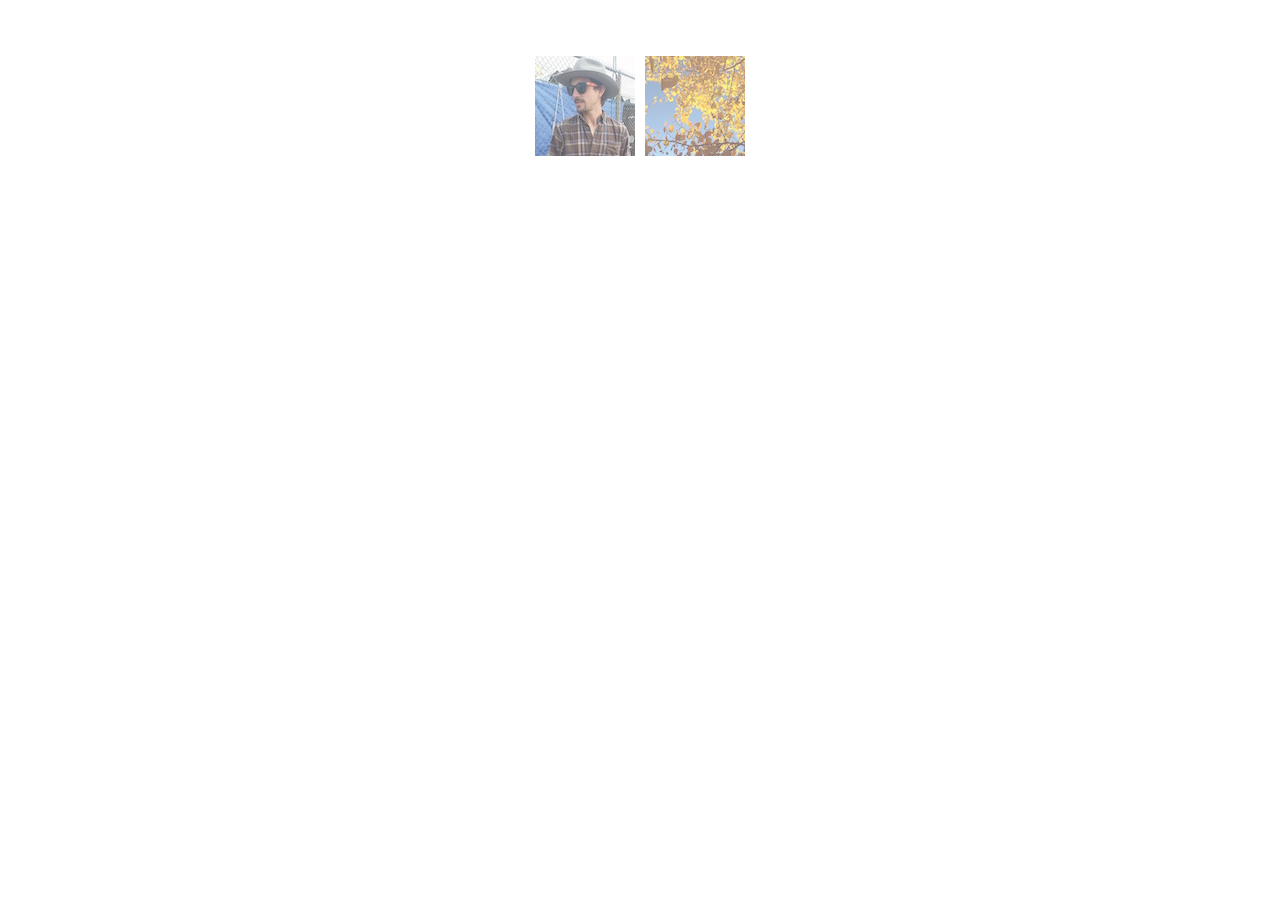
==== asherkhb.com/index.html @ bf8c480e "Initial commit, legacy website" ====
<!DOCTYPE html>
<html>
<head lang="en">
    <meta charset="UTF-8">
    <meta name="viewport" content="width=device-width, initial-scale=1.0, maximum-scale=1.0">
    <title>asherkhb.com</title>
    <link rel="stylesheet" type="text/css" href="stylesheet.css">
</head>

<body>
    <script src="js/jquery.min.js"></script>

    <script>
        $(document).ready(function(){

            // Introductory animation
            var startTiles = ['#block1', '#block2', '#block3', '#block4'];
            var startDelay = 400;
            var textContent = ['.txt'];
            var textDelay = 400;
            var socialLinks = ['#fb', '#gp', '#li', '#gh'];
            var socialDelay = 85;

            startTiles.forEach(function(tile, i1) {
                $(tile).delay(i1 * startDelay).fadeTo(startDelay, 0.7, "swing");
            });

            textContent.forEach(function(entry, i2) {
                $(entry).delay(startTiles.length * startDelay).delay(i2 * textDelay).fadeTo(textDelay, 1, "swing");
            });

            socialLinks.forEach(function(link, i3) {
                $(link).delay((startTiles.length * startDelay) + (textContent.length * textDelay)).delay(i3 * socialDelay).fadeTo(socialDelay, 0.7, "swing");
            });

            // Add hover animation between 0.7 and 1 opacity.
            var hoverable = [$("#block1"), $("#block2"), $("#block3"), $("#block4"),
                $("#fb"), $("#gp"), $("#li"), $("#gh")];
            $.each(hoverable, function(index, value) {
                $(value).hover(
                    function() {$(value).fadeTo(100, 1, "swing");},
                    function() {$(value).fadeTo(100, 0.7, "swing");})
            });

            // Add social hover animation between grey and network color.
            var socialHover = {"#fb":"#3b5998", "#gp":"#dd4b39", "#li":"#0077B5", "#gh": "black"};
            $.each(socialHover, function(key, value) {
                $(key).hover(
                    function() {$(key).css("fill", value);},
                    function() {$(key).css("fill", "#666666");}
                )
            });
        });
    </script>

    <div class="start">
        <div>
            <img class="start_block" id="block1" src="img/rodeo.jpg" />
            <img class="start_block" id="block2" src="img/leaves.jpg" />
        </div>
        <div>
            <img class="start_block" id="block3" src="img/tie.jpg" />
            <img class="start_block" id="block4" src="img/sunset.jpg" />
        </div>
    </div>

    <div class="txt">
        <h1 id="name">Asher Baltzell</h1>
        <h2 id="about">biologist &#9900; data scientist &#9900; friend</h2>
    </div>

    <div class="social">
        <!-- Facebook Icon/Link -->
        <a href="https://www.facebook.com/baltzell">
            <svg id="fb" class="icon" xmlns="http://www.w3.org/2000/svg"
                 version="1.1" width="24" height="24" viewBox="0 0 24 24">
                <path d="M19,4V7H17A1,1 0 0,0 16,8V10H19V13H16V20H13V13H11V10H13V7.5C13,5.56 14.57,4 16.5,4M20,2H4A2,
                2 0 0,0 2,4V20A2,2 0 0,0 4,22H20A2,2 0 0,0 22,20V4C22,2.89 21.1,2 20,2Z"></path>
            </svg>
        </a>

        <!-- Google+ Icon/Link -->
        <a href="https://plus.google.com/+AsherHaugBaltzell/">
            <svg id="gp" class="icon" xmlns="http://www.w3.org/2000/svg"
                 version="1.1" width="24" height="24" viewBox="0 0 24 24">
                <path d="M19,12H17V14H16V12H14V11H16V9H17V11H19M9.07,19.2C6.27,19.2 5,17.64 5,16.18C5,15.73 5.14,
                14.59 6.5,13.8C7.25,13.33 8.33,13 9.62,12.89C9.43,12.64 9.28,12.34 9.28,11.9C9.28,11.75 9.3,11.59 9.34,
                11.44H8.95C7,11.44 5.8,9.89 5.8,8.39C5.8,6.66 7.09,4.8 9.91,4.8H14.13L13.79,5.14L13.08,5.85L13,
                5.91H12.3C12.71,6.33 13.2,7 13.2,8.07C13.2,9.47 12.46,10.16 11.64,10.8C11.5,10.92 11.22,11.18 11.22,
                11.5C11.22,11.82 11.46,12 11.61,12.14C11.74,12.25 11.9,12.36 12.08,12.5C12.89,13.05 14,13.83 14,15.36C14,
                17.13 12.71,19.2 9.07,19.2M20,2H4A2,2 0 0,0 2,4V20A2,2 0 0,0 4,22H20A2,2 0 0,0 22,20V4C22,2.89 21.1,2 20,
                2M10.57,13.81C10.46,13.8 10.38,13.8 10.25,13.8H10.23C9.97,13.8 9.08,13.85 8.41,14.07C7.77,14.31 7,14.79 7,
                15.77C7,16.85 8.04,18 9.96,18C11.5,18 12.4,17 12.4,16C12.4,15.25 11.94,14.79 10.57,13.81M11.2,8.87C11.2,
                7.85 10.57,5.85 9.12,5.85C8.5,5.85 7.8,6.29 7.8,7.5C7.8,8.7 8.42,10.45 9.77,10.45C9.83,10.45 11.2,
                10.44 11.2,8.87Z"></path>
            </svg>
        </a>

        <!-- LinkedIn Icon/Link -->
        <a href="https://www.linkedin.com/pub/asher-baltzell/a3/8ab/52a">
            <svg id="li" class="icon" xmlns="http://www.w3.org/2000/svg"
                 version="1.1" width="24" height="24" viewBox="0 0 24 24">
                <path d="M19,19H16V13.7A1.5,1.5 0 0,0 14.5,12.2A1.5,1.5 0 0,0 13,13.7V19H10V10H13V11.2C13.5,10.36 14.59,
                9.8 15.5,9.8A3.5,3.5 0 0,1 19,13.3M6.5,8.31C5.5,8.31 4.69,7.5 4.69,6.5A1.81,1.81 0 0,1 6.5,4.69C7.5,
                4.69 8.31,5.5 8.31,6.5A1.81,1.81 0 0,1 6.5,8.31M8,19H5V10H8M20,2H4C2.89,2 2,2.89 2,4V20A2,2 0 0,0 4,
                22H20A2,2 0 0,0 22,20V4C22,2.89 21.1,2 20,2Z"></path>
            </svg>
        </a>

        <!-- GitHub Icon/Link -->
        <a href="https://github.com/asherkhb">
            <svg id="gh" class="icon" xmlns="http://www.w3.org/2000/svg"
                 version="1.1" width="24" height="24" viewBox="0 0 24 24">
                <path d="M4,2H20A2,2 0 0,1 22,4V20A2,2 0 0,1 20,22H14.85C14.5,21.92 14.5,21.24 14.5,21V18.26C14.5,
                17.33 14.17,16.72 13.81,16.41C16.04,16.16 18.38,15.32 18.38,11.5C18.38,10.39 18,9.5 17.35,8.79C17.45,
                8.54 17.8,7.5 17.25,6.15C17.25,6.15 16.41,5.88 14.5,7.17C13.71,6.95 12.85,6.84 12,6.84C11.15,6.84 10.29,
                6.95 9.5,7.17C7.59,5.88 6.75,6.15 6.75,6.15C6.2,7.5 6.55,8.54 6.65,8.79C6,9.5 5.62,10.39 5.62,11.5C5.62,
                15.31 7.95,16.17 10.17,16.42C9.89,16.67 9.63,17.11 9.54,17.76C8.97,18 7.5,18.45 6.63,16.93C6.63,16.93 6.1,
                15.97 5.1,15.9C5.1,15.9 4.12,15.88 5,16.5C5,16.5 5.68,16.81 6.14,17.97C6.14,17.97 6.73,19.91 9.5,
                19.31V21C9.5,21.24 9.5,21.92 9.14,22H4A2,2 0 0,1 2,20V4A2,2 0 0,1 4,2Z"></path>
            </svg>
        </a>

    </div>
</body>
</html>
---- asherkhb.com/stylesheet.css ----
body {
    margin: 2%;
    padding: 2%;
}

/* Start Tile Styling */
.start {
    font-size: 0px;
    width: 220px;
    height: 220px;
    margin-left: auto;
    margin-right: auto;
    position: relative;
}

.start_block {
    width: 100px;
    height: 100px;
    position: relative;
    margin: 5px;
}

#block1 {
    display:none;
    float: left;
}

#block2 {
    display:none;
    float: right;
}

#block3 {
    display:none;
    float: right;
}

#block4 {
    display:none;
    float: left;
}

/* Text Styling */
.txt {
    display: none;
    font-family: sans-serif;
    text-align: center;
    color: #333333;
    margin-left: auto;
    margin-right: auto;
    position: relative;
    width: 100%;
}

#name {
    font-size: 28px;
    padding-bottom: 0;
    margin-bottom: 5px;
}

#about {
    font-size: 18px;
    font-weight: normal;
    padding-top: 0;
    margin-top: 0;
}

/* Social Network Styling */
.social {
    font-size: 0px;
    text-align: center;
    width: 250px;
    height: 32px;
    margin-left: auto;
    margin-right: auto;
    position: relative;
}

.icon {
    width: 40px;
    height: 40px;
}

#fb {
    display: none;
    fill: #666666;
}

#gp {
    display: none;
    fill: #666666;
}

#li {
    display: none;
    fill: #666666;
}

#gh {
    display: none;
    fill: #666666;
}
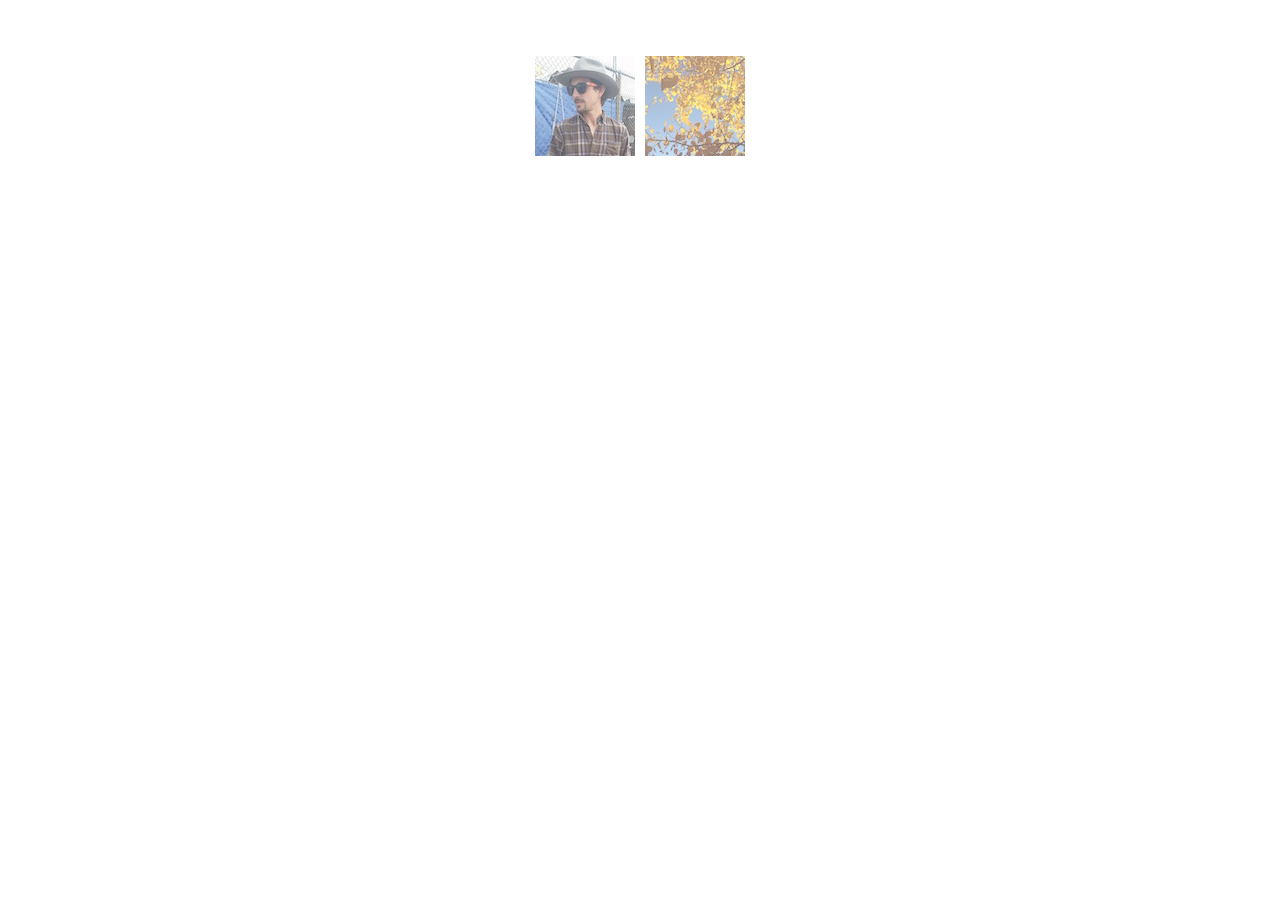
==== commit d08e1a81: "Remove old social links" ====
--- a/asherkhb.com/index.html
+++ b/asherkhb.com/index.html
@@ -18,7 +18,7 @@
             var startDelay = 400;
             var textContent = ['.txt'];
             var textDelay = 400;
-            var socialLinks = ['#fb', '#gp', '#li', '#gh'];
+            var socialLinks = ['#li', '#gh'];
             var socialDelay = 85;
 
             startTiles.forEach(function(tile, i1) {
@@ -34,8 +34,7 @@
             });
 
             // Add hover animation between 0.7 and 1 opacity.
-            var hoverable = [$("#block1"), $("#block2"), $("#block3"), $("#block4"),
-                $("#fb"), $("#gp"), $("#li"), $("#gh")];
+            var hoverable = [$("#block1"), $("#block2"), $("#block3"), $("#block4"), $("#li"), $("#gh")];
             $.each(hoverable, function(index, value) {
                 $(value).hover(
                     function() {$(value).fadeTo(100, 1, "swing");},
@@ -43,7 +42,7 @@
             });
 
             // Add social hover animation between grey and network color.
-            var socialHover = {"#fb":"#3b5998", "#gp":"#dd4b39", "#li":"#0077B5", "#gh": "black"};
+            var socialHover = {"#li":"#0077B5", "#gh": "black"};
             $.each(socialHover, function(key, value) {
                 $(key).hover(
                     function() {$(key).css("fill", value);},
@@ -66,36 +65,10 @@
 
     <div class="txt">
         <h1 id="name">Asher Baltzell</h1>
-        <h2 id="about">biologist &#9900; data scientist &#9900; friend</h2>
+        <h2 id="about">biology &#9900; technology &#9900; friendship</h2>
     </div>
 
     <div class="social">
-        <!-- Facebook Icon/Link -->
-        <a href="https://www.facebook.com/baltzell">
-            <svg id="fb" class="icon" xmlns="http://www.w3.org/2000/svg"
-                 version="1.1" width="24" height="24" viewBox="0 0 24 24">
-                <path d="M19,4V7H17A1,1 0 0,0 16,8V10H19V13H16V20H13V13H11V10H13V7.5C13,5.56 14.57,4 16.5,4M20,2H4A2,
-                2 0 0,0 2,4V20A2,2 0 0,0 4,22H20A2,2 0 0,0 22,20V4C22,2.89 21.1,2 20,2Z"></path>
-            </svg>
-        </a>
-
-        <!-- Google+ Icon/Link -->
-        <a href="https://plus.google.com/+AsherHaugBaltzell/">
-            <svg id="gp" class="icon" xmlns="http://www.w3.org/2000/svg"
-                 version="1.1" width="24" height="24" viewBox="0 0 24 24">
-                <path d="M19,12H17V14H16V12H14V11H16V9H17V11H19M9.07,19.2C6.27,19.2 5,17.64 5,16.18C5,15.73 5.14,
-                14.59 6.5,13.8C7.25,13.33 8.33,13 9.62,12.89C9.43,12.64 9.28,12.34 9.28,11.9C9.28,11.75 9.3,11.59 9.34,
-                11.44H8.95C7,11.44 5.8,9.89 5.8,8.39C5.8,6.66 7.09,4.8 9.91,4.8H14.13L13.79,5.14L13.08,5.85L13,
-                5.91H12.3C12.71,6.33 13.2,7 13.2,8.07C13.2,9.47 12.46,10.16 11.64,10.8C11.5,10.92 11.22,11.18 11.22,
-                11.5C11.22,11.82 11.46,12 11.61,12.14C11.74,12.25 11.9,12.36 12.08,12.5C12.89,13.05 14,13.83 14,15.36C14,
-                17.13 12.71,19.2 9.07,19.2M20,2H4A2,2 0 0,0 2,4V20A2,2 0 0,0 4,22H20A2,2 0 0,0 22,20V4C22,2.89 21.1,2 20,
-                2M10.57,13.81C10.46,13.8 10.38,13.8 10.25,13.8H10.23C9.97,13.8 9.08,13.85 8.41,14.07C7.77,14.31 7,14.79 7,
-                15.77C7,16.85 8.04,18 9.96,18C11.5,18 12.4,17 12.4,16C12.4,15.25 11.94,14.79 10.57,13.81M11.2,8.87C11.2,
-                7.85 10.57,5.85 9.12,5.85C8.5,5.85 7.8,6.29 7.8,7.5C7.8,8.7 8.42,10.45 9.77,10.45C9.83,10.45 11.2,
-                10.44 11.2,8.87Z"></path>
-            </svg>
-        </a>
-
         <!-- LinkedIn Icon/Link -->
         <a href="https://www.linkedin.com/pub/asher-baltzell/a3/8ab/52a">
             <svg id="li" class="icon" xmlns="http://www.w3.org/2000/svg"
--- a/asherkhb.com/stylesheet.css
+++ b/asherkhb.com/stylesheet.css
@@ -81,16 +81,6 @@
     height: 40px;
 }
 
-#fb {
-    display: none;
-    fill: #666666;
-}
-
-#gp {
-    display: none;
-    fill: #666666;
-}
-
 #li {
     display: none;
     fill: #666666;
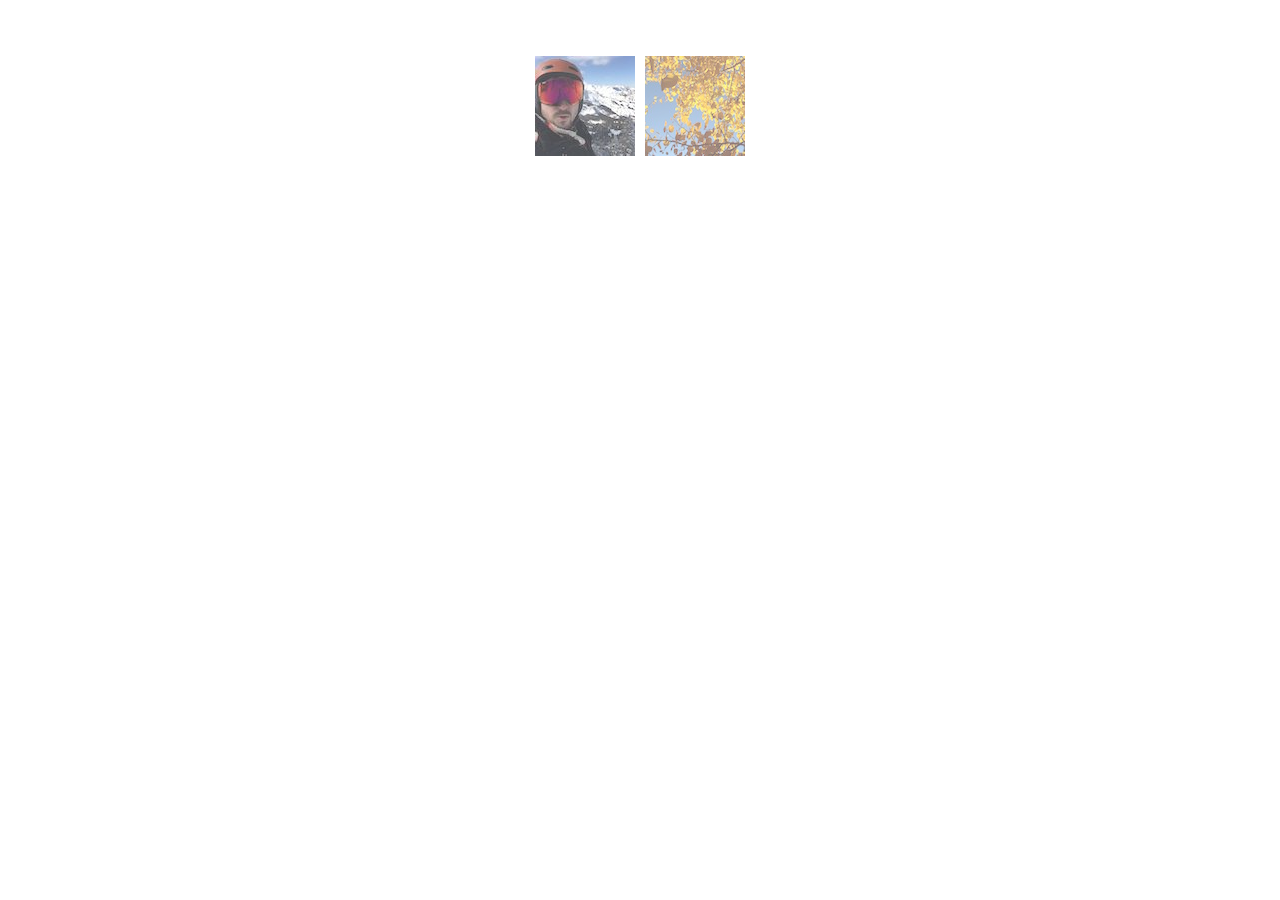
==== commit 74b424a1: "Update photo" ====
--- a/asherkhb.com/index.html
+++ b/asherkhb.com/index.html
@@ -54,7 +54,7 @@
 
     <div class="start">
         <div>
-            <img class="start_block" id="block1" src="img/rodeo.jpg" />
+            <img class="start_block" id="block1" src="img/ski.jpg" />
             <img class="start_block" id="block2" src="img/leaves.jpg" />
         </div>
         <div>
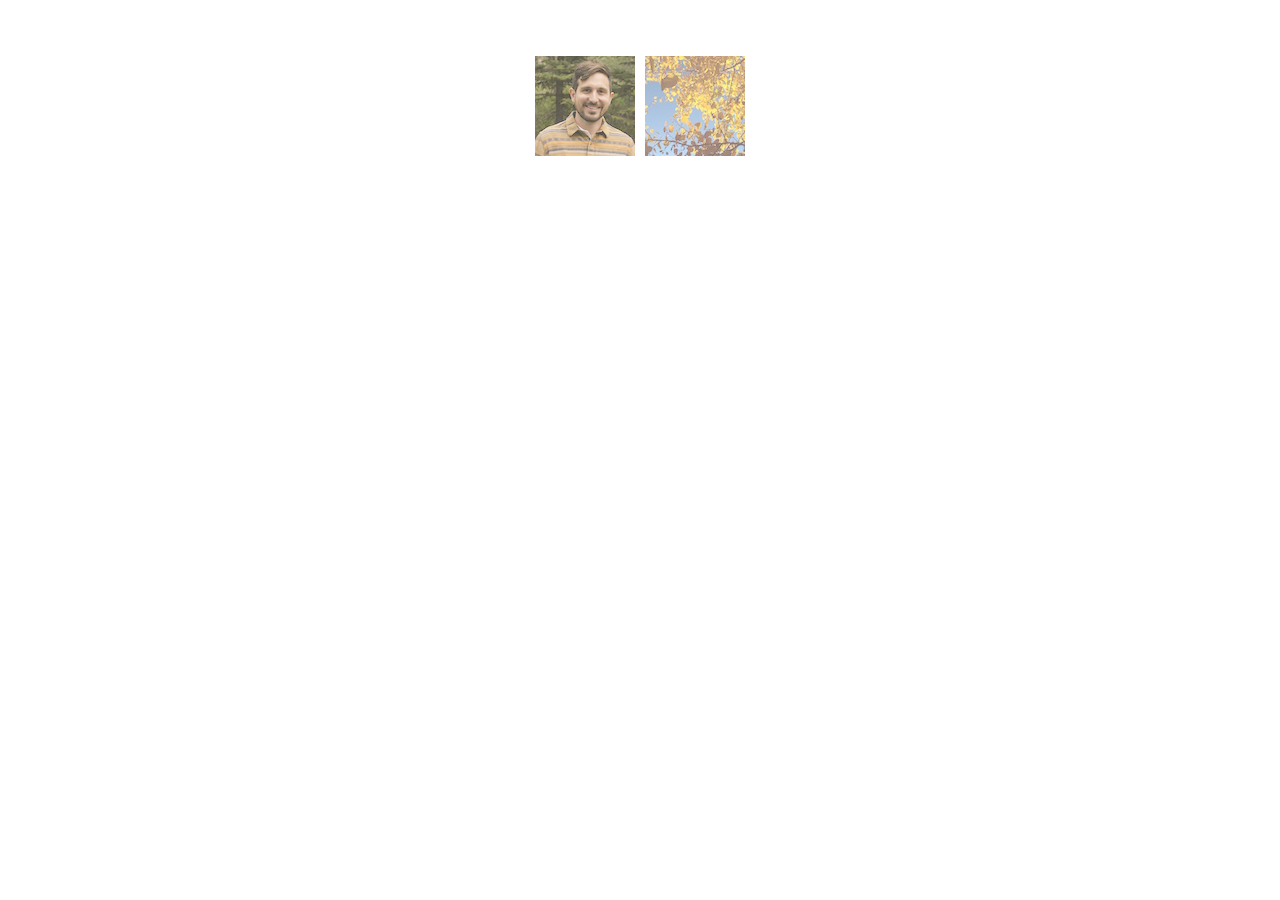
==== commit 9971d482: "Update images" ====
--- a/asherkhb.com/index.html
+++ b/asherkhb.com/index.html
@@ -54,18 +54,18 @@
 
     <div class="start">
         <div>
-            <img class="start_block" id="block1" src="img/ski.jpg" />
+            <img class="start_block" id="block1" src="img/forest.jpg" />
             <img class="start_block" id="block2" src="img/leaves.jpg" />
         </div>
         <div>
-            <img class="start_block" id="block3" src="img/tie.jpg" />
+            <img class="start_block" id="block3" src="img/ski.jpg" />
             <img class="start_block" id="block4" src="img/sunset.jpg" />
         </div>
     </div>
 
     <div class="txt">
         <h1 id="name">Asher Baltzell</h1>
-        <h2 id="about">biology &#9900; technology &#9900; friendship</h2>
+        <h2 id="about">biology &#9900; technology</h2>
     </div>
 
     <div class="social">
